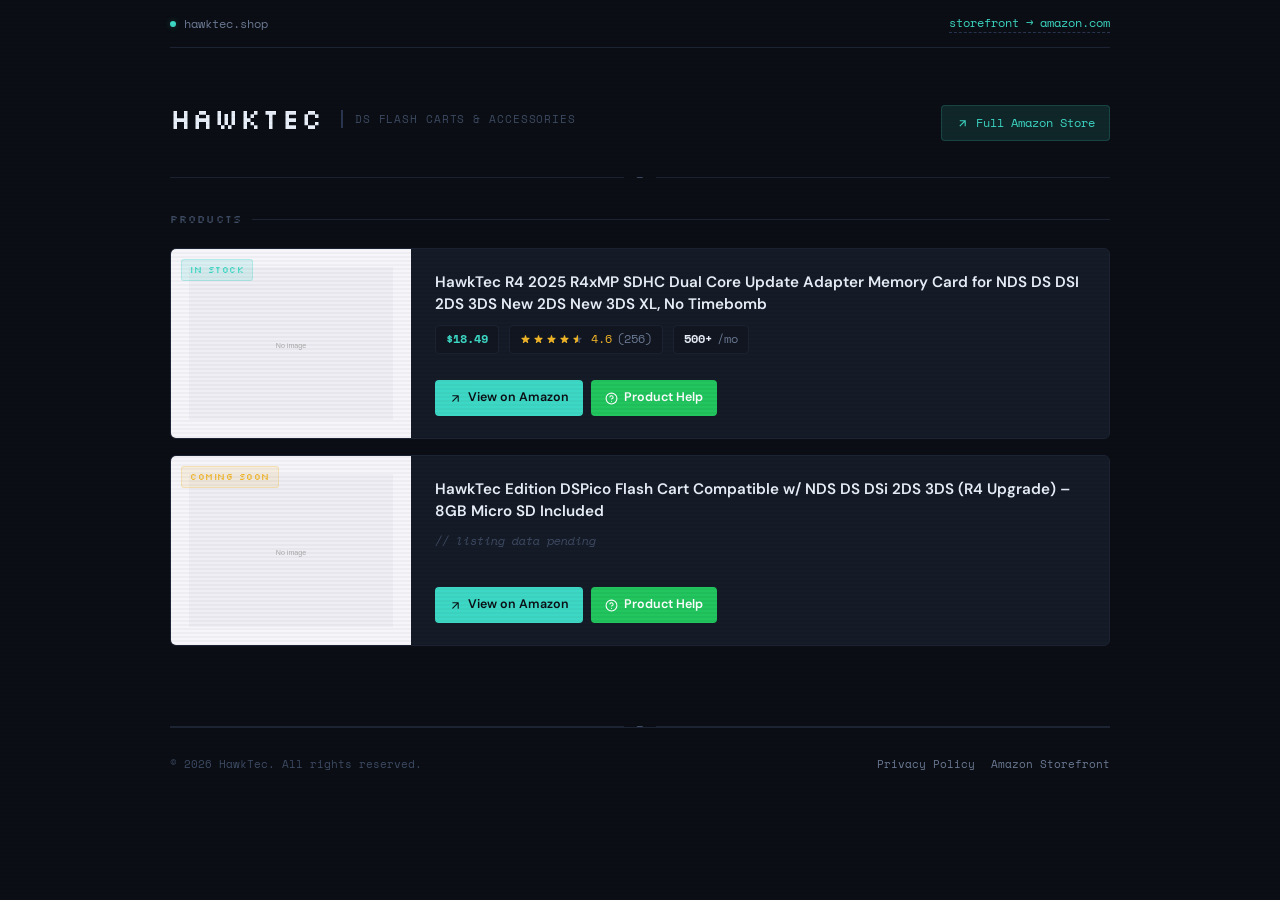
==== index.html @ 2e2f84af "chore: rev 2" ====
<!DOCTYPE html>
<html lang="en">
<head>
  <meta charset="UTF-8">
  <meta name="viewport" content="width=device-width, initial-scale=1.0">
  <title>HawkTec – Flash Carts & DS Accessories</title>
  <meta name="description" content="HawkTec – Quality flash carts and accessories for Nintendo DS, DSi, 2DS, and 3DS.">
  <link rel="preconnect" href="https://fonts.googleapis.com">
  <link rel="preconnect" href="https://fonts.gstatic.com" crossorigin>
  <link href="https://fonts.googleapis.com/css2?family=Silkscreen:wght@400;700&family=Space+Mono:wght@400;700&family=DM+Sans:wght@400;500;600;700&display=swap" rel="stylesheet">
  <style>
    *, *::before, *::after { margin: 0; padding: 0; box-sizing: border-box; }

    :root {
      --bg: #0b0e14;
      --bg-elevated: #111620;
      --bg-card: #151b27;
      --border: #1c2333;
      --border-lit: #2a3550;
      --teal: #3dd8c5;
      --teal-dim: rgba(61, 216, 197, 0.12);
      --teal-glow: rgba(61, 216, 197, 0.25);
      --amber: #f0b429;
      --amber-dim: rgba(240, 180, 41, 0.12);
      --text: #c9d1de;
      --text-bright: #eaf0f9;
      --text-muted: #6b7a94;
      --text-faint: #3d4b63;
      --pixel: 'Silkscreen', monospace;
      --mono: 'Space Mono', monospace;
      --sans: 'DM Sans', sans-serif;
    }

    html { scroll-behavior: smooth; }

    body {
      font-family: var(--sans);
      background: var(--bg);
      color: var(--text);
      line-height: 1.6;
      min-height: 100vh;
      -webkit-font-smoothing: antialiased;
      overflow-x: hidden;
    }

    /* Scanline overlay */
    body::after {
      content: '';
      position: fixed;
      inset: 0;
      background: repeating-linear-gradient(
        0deg, transparent, transparent 2px,
        rgba(0,0,0,0.03) 2px, rgba(0,0,0,0.03) 4px
      );
      pointer-events: none;
      z-index: 9999;
    }

    .wrap { max-width: 980px; margin: 0 auto; padding: 0 20px; }

    /* ── Top bar ── */
    .topbar {
      border-bottom: 1px solid var(--border);
      padding: 14px 0;
      font-family: var(--mono);
      font-size: 0.72rem;
      color: var(--text-muted);
      display: flex;
      justify-content: space-between;
      align-items: center;
      flex-wrap: wrap;
      gap: 10px;
    }

    .topbar .left { display: flex; align-items: center; gap: 8px; }

    .topbar .dot {
      width: 6px; height: 6px; border-radius: 50%;
      background: var(--teal);
      box-shadow: 0 0 6px var(--teal-glow);
      animation: pulse 2.5s ease-in-out infinite;
    }

    @keyframes pulse { 0%,100%{opacity:1} 50%{opacity:.4} }

    .topbar a {
      color: var(--teal);
      text-decoration: none;
      border-bottom: 1px dashed var(--border-lit);
      transition: border-color 0.2s;
    }
    .topbar a:hover { border-color: var(--teal); }

    /* ── Header ── */
    header {
      padding: 48px 0 36px;
      display: flex;
      align-items: flex-end;
      justify-content: space-between;
      gap: 20px;
      flex-wrap: wrap;
    }

    .brand { display: flex; align-items: center; gap: 14px; }

    .brand img { height: 42px; width: auto; filter: brightness(1.1); }

    .brand-fallback {
      font-family: var(--pixel);
      font-size: 1.75rem;
      color: var(--text-bright);
      letter-spacing: 0.04em;
      display: none;
    }

    .tagline {
      font-family: var(--mono);
      font-size: 0.7rem;
      color: var(--text-faint);
      letter-spacing: 0.08em;
      text-transform: uppercase;
      border-left: 2px solid var(--border-lit);
      padding-left: 12px;
    }

    .store-btn {
      display: inline-flex;
      align-items: center;
      gap: 7px;
      padding: 8px 14px;
      background: var(--teal-dim);
      border: 1px solid rgba(61,216,197,0.18);
      border-radius: 4px;
      color: var(--teal);
      text-decoration: none;
      font-family: var(--mono);
      font-size: 0.72rem;
      transition: all 0.15s ease;
    }

    .store-btn:hover {
      background: rgba(61,216,197,0.18);
      border-color: var(--teal);
      box-shadow: 0 0 12px var(--teal-dim);
    }

    .store-btn svg { width: 13px; height: 13px; }

    /* ── Divider ── */
    .hr {
      border: none; height: 1px; background: var(--border); position: relative;
    }
    .hr::after {
      content: '◆'; position: absolute; left: 50%; top: 50%;
      transform: translate(-50%,-50%);
      background: var(--bg); padding: 0 12px;
      color: var(--text-faint); font-size: 0.6rem;
    }

    /* ── Section tag ── */
    .section-tag {
      display: flex; align-items: center; gap: 10px; padding: 32px 0 20px;
    }
    .section-tag span {
      font-family: var(--pixel); font-size: 0.7rem;
      color: var(--text-faint); letter-spacing: 0.1em; text-transform: uppercase;
    }
    .section-tag::after {
      content: ''; flex: 1; height: 1px; background: var(--border);
    }

    /* ── Product cards ── */
    #products-grid { display: flex; flex-direction: column; gap: 16px; padding-bottom: 60px; }

    .product-card {
      background: var(--bg-card);
      border: 1px solid var(--border);
      border-radius: 6px;
      display: grid;
      grid-template-columns: 240px 1fr;
      overflow: hidden;
      transition: border-color 0.2s, box-shadow 0.2s;
      position: relative;
    }

    .product-card::before {
      content: ''; position: absolute; top: 0; left: 0;
      width: 3px; height: 100%;
      background: var(--teal); opacity: 0; transition: opacity 0.2s;
    }

    .product-card:hover {
      border-color: var(--border-lit);
      box-shadow: 0 4px 24px rgba(0,0,0,0.25);
    }

    .product-card:hover::before { opacity: 1; }

    .product-thumb {
      background: #f5f5fa;
      display: flex; align-items: center; justify-content: center;
      position: relative; overflow: hidden;
    }

    .product-thumb img {
      width: 100%; height: 100%;
      object-fit: contain; padding: 18px;
      transition: transform 0.35s ease;
    }

    .product-card:hover .product-thumb img { transform: scale(1.06); }

    .status-tag {
      position: absolute; top: 10px; left: 10px;
      padding: 3px 8px; border-radius: 3px;
      font-family: var(--pixel); font-size: 0.55rem;
      letter-spacing: 0.06em; text-transform: uppercase;
    }

    .status-tag.live {
      background: rgba(61,216,197,0.15);
      color: var(--teal); border: 1px solid rgba(61,216,197,0.25);
    }

    .status-tag.pending {
      background: var(--amber-dim);
      color: var(--amber); border: 1px solid rgba(240,180,41,0.25);
    }

    .product-info {
      padding: 22px 24px;
      display: flex; flex-direction: column;
    }

    .product-title {
      font-size: 0.95rem; font-weight: 600;
      color: var(--text-bright); line-height: 1.45;
      margin-bottom: 10px;
      display: -webkit-box; -webkit-line-clamp: 2;
      -webkit-box-orient: vertical; overflow: hidden;
    }

    .stats-row {
      display: flex; align-items: center;
      gap: 10px; flex-wrap: wrap; margin-bottom: 14px;
    }

    .stat-chip {
      display: inline-flex; align-items: center; gap: 5px;
      padding: 4px 10px; background: var(--bg-elevated);
      border: 1px solid var(--border); border-radius: 4px;
      font-family: var(--mono); font-size: 0.72rem; color: var(--text-muted);
    }

    .stat-chip .val { color: var(--text-bright); font-weight: 700; }
    .stat-chip.price .val { color: var(--teal); }

    .stars-inline { display: flex; align-items: center; gap: 2px; }
    .stars-inline svg { width: 11px; height: 11px; color: var(--amber); }
    .stars-inline svg.off { color: var(--text-faint); }
    .star-num { font-family: var(--mono); font-size: 0.72rem; color: var(--amber); margin-left: 3px; }

    .no-data-msg {
      font-family: var(--mono); font-size: 0.72rem;
      color: var(--text-faint); font-style: italic; margin-bottom: 14px;
    }

    .product-actions { display: flex; gap: 8px; margin-top: auto; }

    .act-btn {
      display: inline-flex; align-items: center; gap: 6px;
      padding: 8px 14px; border-radius: 4px;
      font-size: 0.78rem; font-weight: 600;
      text-decoration: none; transition: all 0.15s ease;
      font-family: var(--sans);
    }

    .act-btn svg { width: 13px; height: 13px; flex-shrink: 0; }

    .act-btn.primary { background: var(--teal); color: var(--bg); }
    .act-btn.primary:hover {
      background: #50e6d3;
      box-shadow: 0 2px 12px var(--teal-glow);
    }

    .act-btn.help {
      background: #22c55e; color: #fff;
    }
    .act-btn.help:hover {
      background: #16a34a;
      box-shadow: 0 2px 12px rgba(34, 197, 94, 0.3);
    }

    /* ── Skeleton ── */
    #loading { display: flex; flex-direction: column; gap: 16px; }
    .skel-card {
      background: var(--bg-card); border: 1px solid var(--border);
      border-radius: 6px; display: grid;
      grid-template-columns: 240px 1fr; overflow: hidden;
    }
    .skel-thumb {
      background: linear-gradient(110deg,#1a2030 8%,#222d3f 18%,#1a2030 33%);
      background-size: 200% 100%; animation: shimmer 1.5s linear infinite;
      min-height: 200px;
    }
    .skel-body { padding: 22px 24px; }
    .skel-line {
      height: 12px;
      background: linear-gradient(110deg,#1a2030 8%,#222d3f 18%,#1a2030 33%);
      background-size: 200% 100%; animation: shimmer 1.5s linear infinite;
      border-radius: 4px; margin-bottom: 10px;
    }
    .skel-line:nth-child(2){width:70%} .skel-line:nth-child(3){width:45%;margin-top:20px}

    @keyframes shimmer { 0%{background-position:200% 0} 100%{background-position:-200% 0} }

    /* ── Footer ── */
    footer {
      border-top: 1px solid var(--border); padding: 28px 0;
      display: flex; justify-content: space-between;
      align-items: center; flex-wrap: wrap; gap: 12px;
    }
    footer .copy { font-family: var(--mono); font-size: 0.68rem; color: var(--text-faint); }
    footer .links { display: flex; gap: 16px; }
    footer .links a {
      font-family: var(--mono); font-size: 0.68rem;
      color: var(--text-muted); text-decoration: none; transition: color 0.15s;
    }
    footer .links a:hover { color: var(--teal); }

    /* ── Responsive ── */
    @media (max-width: 640px) {
      .product-card, .skel-card { grid-template-columns: 1fr; }
      .product-thumb, .skel-thumb { aspect-ratio: 4/3; min-height: unset; }
      header { padding: 32px 0 24px; }
      .tagline { display: none; }
      .product-actions { flex-direction: column; }
    }
  </style>
</head>
<body>
  <div class="wrap">

    <div class="topbar">
      <div class="left"><div class="dot"></div><span>hawktec.shop</span></div>
      <a href="https://www.amazon.com/s?me=A1SBDFOWM213N&marketplaceID=ATVPDKIKX0DER" target="_blank" rel="noopener">storefront → amazon.com</a>
    </div>

    <header>
      <div style="display:flex;align-items:center;gap:18px;flex-wrap:wrap;">
        <div class="brand">
          <img src="logo.png" alt="HawkTec" onerror="this.style.display='none';document.querySelector('.brand-fallback').style.display='block';">
          <span class="brand-fallback">HAWKTEC</span>
        </div>
        <div class="tagline">DS Flash Carts &amp; Accessories</div>
      </div>
      <a href="https://www.amazon.com/s?me=A1SBDFOWM213N&marketplaceID=ATVPDKIKX0DER" target="_blank" rel="noopener" class="store-btn">
        <svg viewBox="0 0 24 24" fill="none" stroke="currentColor" stroke-width="2"><path d="M7 17l9.2-9.2M17 17V7H7"/></svg>
        Full Amazon Store
      </a>
    </header>

    <hr class="hr">
    <div class="section-tag"><span>Products</span></div>

    <div id="loading">
      <div class="skel-card"><div class="skel-thumb"></div><div class="skel-body"><div class="skel-line"></div><div class="skel-line"></div><div class="skel-line"></div></div></div>
      <div class="skel-card"><div class="skel-thumb"></div><div class="skel-body"><div class="skel-line"></div><div class="skel-line"></div><div class="skel-line"></div></div></div>
    </div>

    <div id="products-grid"></div>
    <hr class="hr" style="margin-top:20px;">

    <footer>
      <span class="copy">&copy; <span id="yr"></span> HawkTec. All rights reserved.</span>
      <div class="links">
        <a href="/privacy">Privacy Policy</a>
        <a href="https://www.amazon.com/s?me=A1SBDFOWM213N&marketplaceID=ATVPDKIKX0DER" target="_blank" rel="noopener">Amazon Storefront</a>
      </div>
    </footer>
  </div>

  <!-- Product data loaded as a script so it works locally (file://) and on GitHub Pages -->
  <script src="products.js"></script>

  <script>
    document.getElementById('yr').textContent = new Date().getFullYear();

    function mkStars(rating) {
      const full = Math.floor(rating), half = (rating - full) >= 0.25, empty = 5 - full - (half ? 1 : 0);
      const f = '<svg viewBox="0 0 20 20" fill="currentColor"><path d="M9.049 2.927c.3-.921 1.603-.921 1.902 0l1.07 3.292a1 1 0 00.95.69h3.462c.969 0 1.371 1.24.588 1.81l-2.8 2.034a1 1 0 00-.364 1.118l1.07 3.292c.3.921-.755 1.688-1.54 1.118l-2.8-2.034a1 1 0 00-1.175 0l-2.8 2.034c-.784.57-1.838-.197-1.539-1.118l1.07-3.292a1 1 0 00-.364-1.118L2.98 8.72c-.783-.57-.38-1.81.588-1.81h3.461a1 1 0 00.951-.69l1.07-3.292z"/></svg>';
      const h2 = '<svg viewBox="0 0 20 20"><defs><linearGradient id="hg"><stop offset="50%" stop-color="currentColor"/><stop offset="50%" stop-color="#3d4b63"/></linearGradient></defs><path fill="url(#hg)" d="M9.049 2.927c.3-.921 1.603-.921 1.902 0l1.07 3.292a1 1 0 00.95.69h3.462c.969 0 1.371 1.24.588 1.81l-2.8 2.034a1 1 0 00-.364 1.118l1.07 3.292c.3.921-.755 1.688-1.54 1.118l-2.8-2.034a1 1 0 00-1.175 0l-2.8 2.034c-.784.57-1.838-.197-1.539-1.118l1.07-3.292a1 1 0 00-.364-1.118L2.98 8.72c-.783-.57-.38-1.81.588-1.81h3.461a1 1 0 00.951-.69l1.07-3.292z"/></svg>';
      const e = '<svg class="off" viewBox="0 0 20 20" fill="currentColor"><path d="M9.049 2.927c.3-.921 1.603-.921 1.902 0l1.07 3.292a1 1 0 00.95.69h3.462c.969 0 1.371 1.24.588 1.81l-2.8 2.034a1 1 0 00-.364 1.118l1.07 3.292c.3.921-.755 1.688-1.54 1.118l-2.8-2.034a1 1 0 00-1.175 0l-2.8 2.034c-.784.57-1.838-.197-1.539-1.118l1.07-3.292a1 1 0 00-.364-1.118L2.98 8.72c-.783-.57-.38-1.81.588-1.81h3.461a1 1 0 00.951-.69l1.07-3.292z"/></svg>';
      let s = '';
      for (let i = 0; i < full; i++) s += f;
      if (half) s += h2;
      for (let i = 0; i < empty; i++) s += e;
      return s;
    }

    function renderCard(p) {
      const hasPrice = p.price && p.price.trim();
      const hasStars = p.stars && p.stars.trim() && p.review_count && p.review_count.trim();
      const hasSales = p.sales_per_month && p.sales_per_month.trim();

      let stats = '';
      if (hasPrice) stats += `<div class="stat-chip price"><span class="val">$${p.price}</span></div>`;
      if (hasStars) {
        const r = parseFloat(p.stars);
        stats += `<div class="stat-chip"><div class="stars-inline">${mkStars(r)}</div><span class="star-num">${r}</span><span>(${p.review_count})</span></div>`;
      }
      if (hasSales) stats += `<div class="stat-chip"><span class="val">${p.sales_per_month}</span>/mo</div>`;

      const statusTag = hasPrice
        ? '<span class="status-tag live">In Stock</span>'
        : '<span class="status-tag pending">Coming Soon</span>';

      const noData = (!hasPrice && !hasStars && !hasSales)
        ? '<div class="no-data-msg">// listing data pending</div>' : '';

      const helpBtn = p.help_path
        ? `<a href="${p.help_path}" class="act-btn help"><svg viewBox="0 0 24 24" fill="none" stroke="currentColor" stroke-width="2" stroke-linecap="round" stroke-linejoin="round"><circle cx="12" cy="12" r="10"/><path d="M9.09 9a3 3 0 015.83 1c0 2-3 3-3 3"/><line x1="12" y1="17" x2="12.01" y2="17"/></svg>Product Help</a>`
        : '';

      const ph = `data:image/svg+xml,${encodeURIComponent('<svg xmlns="http://www.w3.org/2000/svg" viewBox="0 0 400 300"><rect fill="#eeeef4" width="400" height="300"/><text x="200" y="158" text-anchor="middle" fill="#aaa" font-family="sans-serif" font-size="14">No image</text></svg>')}`;

      return `
        <div class="product-card">
          <div class="product-thumb">
            ${statusTag}
            <img src="${p.image_url}" alt="${p.title}" loading="lazy" onerror="this.src='${ph}'">
          </div>
          <div class="product-info">
            <h3 class="product-title">${p.title}</h3>
            ${stats ? `<div class="stats-row">${stats}</div>` : ''}
            ${noData}
            <div class="product-actions">
              <a href="${p.url}" target="_blank" rel="noopener" class="act-btn primary">
                <svg viewBox="0 0 24 24" fill="none" stroke="currentColor" stroke-width="2" stroke-linecap="round" stroke-linejoin="round"><path d="M7 17l9.2-9.2M17 17V7H7"/></svg>
                View on Amazon
              </a>
              ${helpBtn}
            </div>
          </div>
        </div>`;
    }

    // Render products from the PRODUCTS array defined in products.js
    try {
      if (typeof PRODUCTS !== 'undefined' && PRODUCTS.length) {
        document.getElementById('products-grid').innerHTML = PRODUCTS.map(renderCard).join('');
        document.getElementById('loading').style.display = 'none';
      } else {
        document.getElementById('loading').innerHTML = '<div class="no-data-msg">// no products found</div>';
      }
    } catch (e) {
      console.error(e);
      document.getElementById('loading').innerHTML = '<div class="no-data-msg">// failed to load product data</div>';
    }
  </script>
</body>
</html>
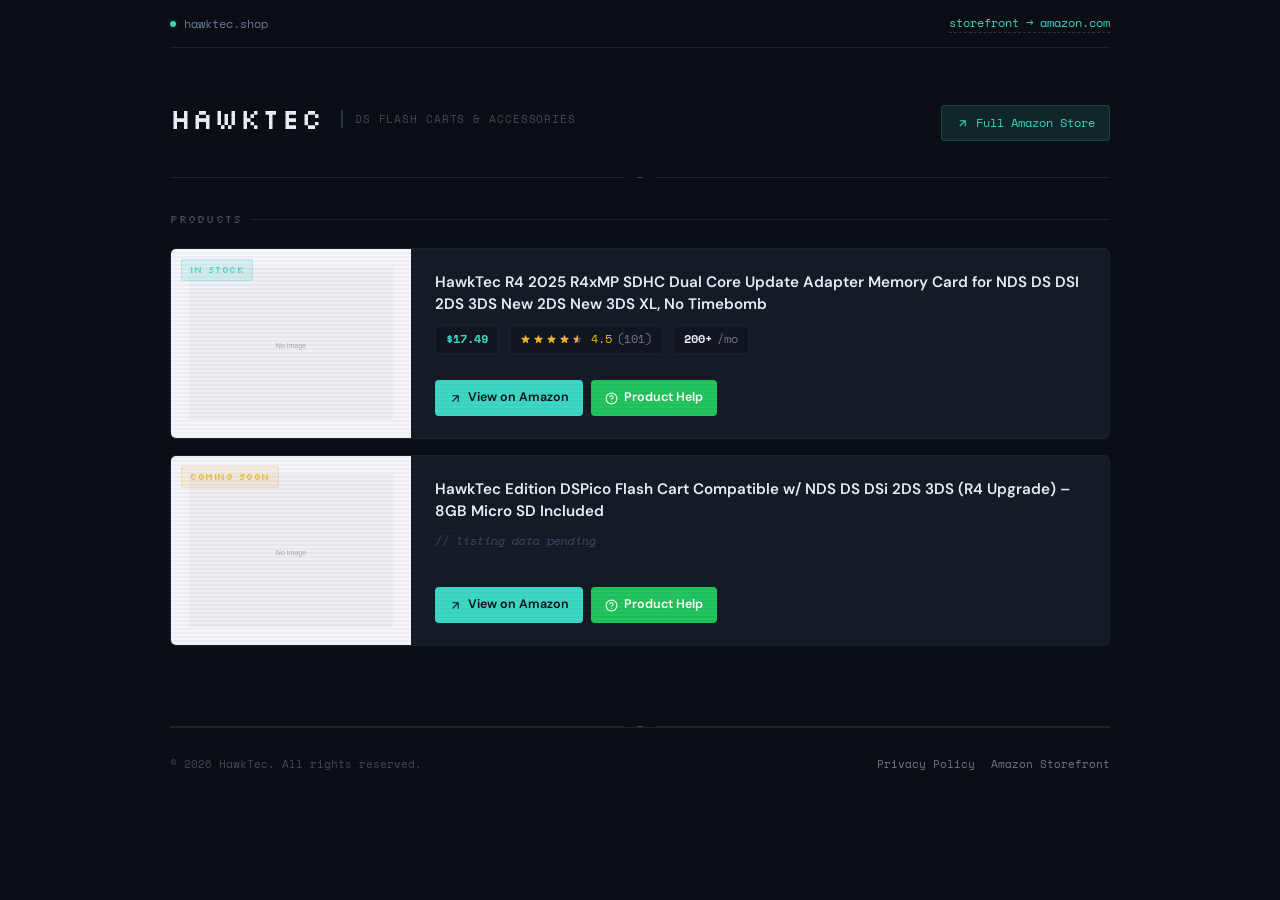
==== commit 8b47a617: "chore: add trailing slash to fix broken links" ====
--- a/index.html
+++ b/index.html
@@ -374,7 +374,7 @@
     <footer>
       <span class="copy">&copy; <span id="yr"></span> HawkTec. All rights reserved.</span>
       <div class="links">
-        <a href="/privacy">Privacy Policy</a>
+        <a href="/privacy/">Privacy Policy</a>
         <a href="https://www.amazon.com/s?me=A1SBDFOWM213N&marketplaceID=ATVPDKIKX0DER" target="_blank" rel="noopener">Amazon Storefront</a>
       </div>
     </footer>
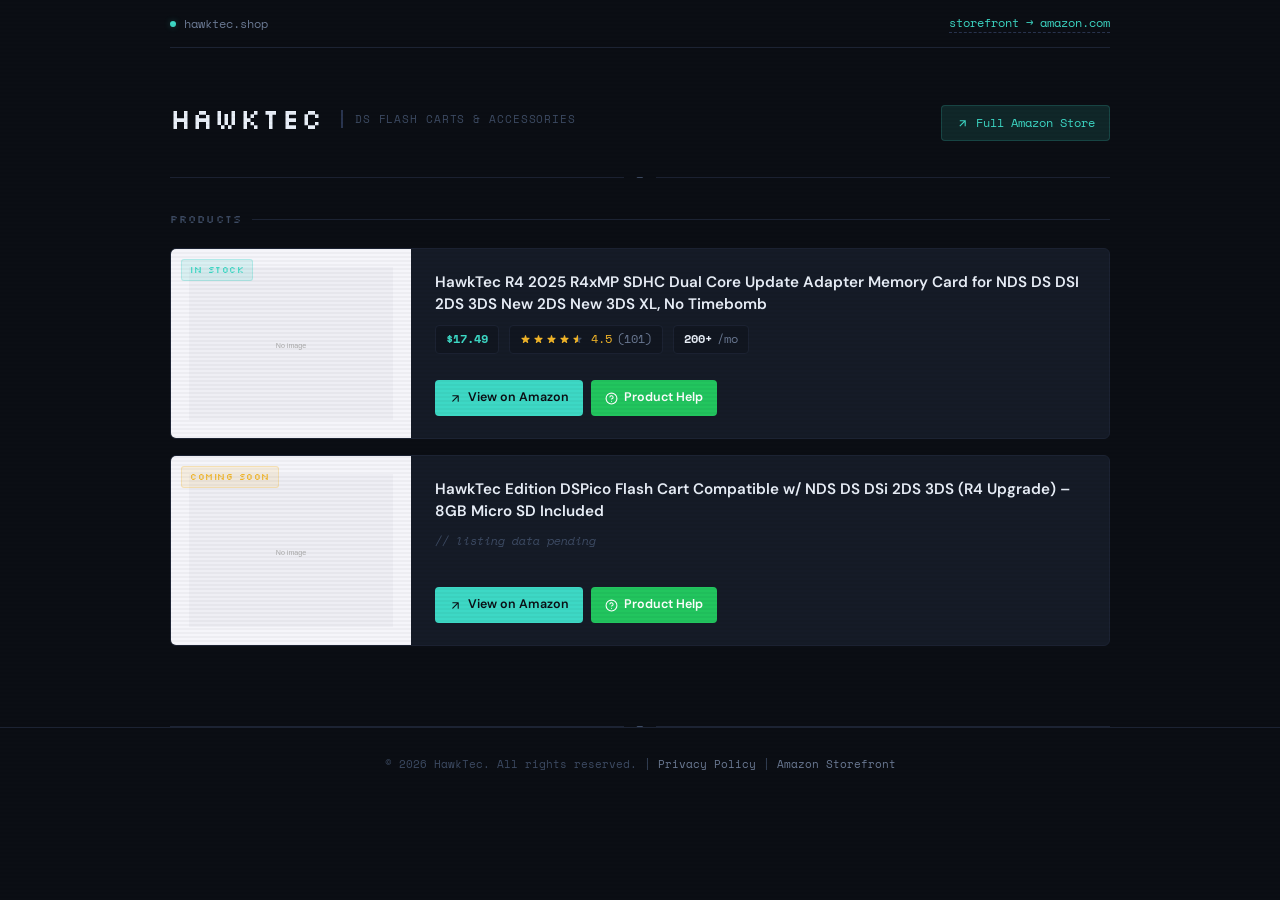
==== commit 76e1e64f: "fix: correct directory structure" ====
--- a/index.html
+++ b/index.html
@@ -10,343 +10,108 @@
   <link href="https://fonts.googleapis.com/css2?family=Silkscreen:wght@400;700&family=Space+Mono:wght@400;700&family=DM+Sans:wght@400;500;600;700&display=swap" rel="stylesheet">
   <style>
     *, *::before, *::after { margin: 0; padding: 0; box-sizing: border-box; }
+    :root {
+      --bg:#0b0e14; --bg-elevated:#111620; --bg-card:#151b27;
+      --border:#1c2333; --border-lit:#2a3550;
+      --teal:#3dd8c5; --teal-dim:rgba(61,216,197,0.12); --teal-glow:rgba(61,216,197,0.25);
+      --amber:#f0b429; --amber-dim:rgba(240,180,41,0.12);
+      --green:#22c55e; --green-glow:rgba(34,197,94,0.3);
+      --text:#c9d1de; --text-bright:#eaf0f9; --text-muted:#6b7a94; --text-faint:#3d4b63;
+      --pixel:'Silkscreen',monospace; --mono:'Space Mono',monospace; --sans:'DM Sans',sans-serif;
+    }
+    html { scroll-behavior:smooth; }
+    body { font-family:var(--sans); background:var(--bg); color:var(--text); line-height:1.6; min-height:100vh; -webkit-font-smoothing:antialiased; overflow-x:hidden; }
+    body::after { content:''; position:fixed; inset:0; background:repeating-linear-gradient(0deg,transparent,transparent 2px,rgba(0,0,0,0.03) 2px,rgba(0,0,0,0.03) 4px); pointer-events:none; z-index:9999; }
+    .wrap { max-width:980px; margin:0 auto; padding:0 20px; }
 
-    :root {
-      --bg: #0b0e14;
-      --bg-elevated: #111620;
-      --bg-card: #151b27;
-      --border: #1c2333;
-      --border-lit: #2a3550;
-      --teal: #3dd8c5;
-      --teal-dim: rgba(61, 216, 197, 0.12);
-      --teal-glow: rgba(61, 216, 197, 0.25);
-      --amber: #f0b429;
-      --amber-dim: rgba(240, 180, 41, 0.12);
-      --text: #c9d1de;
-      --text-bright: #eaf0f9;
-      --text-muted: #6b7a94;
-      --text-faint: #3d4b63;
-      --pixel: 'Silkscreen', monospace;
-      --mono: 'Space Mono', monospace;
-      --sans: 'DM Sans', sans-serif;
-    }
+    /* Top bar */
+    .topbar { border-bottom:1px solid var(--border); padding:14px 0; font-family:var(--mono); font-size:0.72rem; color:var(--text-muted); display:flex; justify-content:space-between; align-items:center; flex-wrap:wrap; gap:10px; }
+    .topbar .left { display:flex; align-items:center; gap:8px; }
+    .topbar .dot { width:6px; height:6px; border-radius:50%; background:var(--teal); box-shadow:0 0 6px var(--teal-glow); animation:pulse 2.5s ease-in-out infinite; }
+    @keyframes pulse { 0%,100%{opacity:1} 50%{opacity:.4} }
+    .topbar a { color:var(--teal); text-decoration:none; border-bottom:1px dashed var(--border-lit); transition:border-color 0.2s; }
+    .topbar a:hover { border-color:var(--teal); }
 
-    html { scroll-behavior: smooth; }
+    /* Header */
+    .home-header { padding:48px 0 36px; display:flex; align-items:flex-end; justify-content:space-between; gap:20px; flex-wrap:wrap; }
+    .brand { display:flex; align-items:center; gap:14px; }
+    .brand img { height:42px; width:auto; filter:brightness(1.1); }
+    .brand-fallback { font-family:var(--pixel); font-size:1.75rem; color:var(--text-bright); letter-spacing:0.04em; display:none; }
+    .tagline { font-family:var(--mono); font-size:0.7rem; color:var(--text-faint); letter-spacing:0.08em; text-transform:uppercase; border-left:2px solid var(--border-lit); padding-left:12px; }
+    .store-btn { display:inline-flex; align-items:center; gap:7px; padding:8px 14px; background:var(--teal-dim); border:1px solid rgba(61,216,197,0.18); border-radius:4px; color:var(--teal); text-decoration:none; font-family:var(--mono); font-size:0.72rem; transition:all 0.15s ease; }
+    .store-btn:hover { background:rgba(61,216,197,0.18); border-color:var(--teal); box-shadow:0 0 12px var(--teal-dim); }
+    .store-btn svg { width:13px; height:13px; }
 
-    body {
-      font-family: var(--sans);
-      background: var(--bg);
-      color: var(--text);
-      line-height: 1.6;
-      min-height: 100vh;
-      -webkit-font-smoothing: antialiased;
-      overflow-x: hidden;
-    }
+    /* Divider */
+    .hr { border:none; height:1px; background:var(--border); position:relative; }
+    .hr::after { content:'◆'; position:absolute; left:50%; top:50%; transform:translate(-50%,-50%); background:var(--bg); padding:0 12px; color:var(--text-faint); font-size:0.6rem; }
 
-    /* Scanline overlay */
-    body::after {
-      content: '';
-      position: fixed;
-      inset: 0;
-      background: repeating-linear-gradient(
-        0deg, transparent, transparent 2px,
-        rgba(0,0,0,0.03) 2px, rgba(0,0,0,0.03) 4px
-      );
-      pointer-events: none;
-      z-index: 9999;
-    }
+    /* Section tag */
+    .section-tag { display:flex; align-items:center; gap:10px; padding:32px 0 20px; }
+    .section-tag span { font-family:var(--pixel); font-size:0.7rem; color:var(--text-faint); letter-spacing:0.1em; text-transform:uppercase; }
+    .section-tag::after { content:''; flex:1; height:1px; background:var(--border); }
 
-    .wrap { max-width: 980px; margin: 0 auto; padding: 0 20px; }
+    /* Product cards */
+    #products-grid { display:flex; flex-direction:column; gap:16px; padding-bottom:60px; }
+    .product-card { background:var(--bg-card); border:1px solid var(--border); border-radius:6px; display:grid; grid-template-columns:240px 1fr; overflow:hidden; transition:border-color 0.2s,box-shadow 0.2s; position:relative; }
+    .product-card::before { content:''; position:absolute; top:0; left:0; width:3px; height:100%; background:var(--teal); opacity:0; transition:opacity 0.2s; }
+    .product-card:hover { border-color:var(--border-lit); box-shadow:0 4px 24px rgba(0,0,0,0.25); }
+    .product-card:hover::before { opacity:1; }
+    .product-thumb { background:#f5f5fa; display:flex; align-items:center; justify-content:center; position:relative; overflow:hidden; }
+    .product-thumb img { width:100%; height:100%; object-fit:contain; padding:18px; transition:transform 0.35s ease; }
+    .product-card:hover .product-thumb img { transform:scale(1.06); }
+    .status-tag { position:absolute; top:10px; left:10px; padding:3px 8px; border-radius:3px; font-family:var(--pixel); font-size:0.55rem; letter-spacing:0.06em; text-transform:uppercase; }
+    .status-tag.live { background:rgba(61,216,197,0.15); color:var(--teal); border:1px solid rgba(61,216,197,0.25); }
+    .status-tag.pending { background:var(--amber-dim); color:var(--amber); border:1px solid rgba(240,180,41,0.25); }
+    .product-info { padding:22px 24px; display:flex; flex-direction:column; }
+    .product-title { font-size:0.95rem; font-weight:600; color:var(--text-bright); line-height:1.45; margin-bottom:10px; display:-webkit-box; -webkit-line-clamp:2; -webkit-box-orient:vertical; overflow:hidden; }
+    .stats-row { display:flex; align-items:center; gap:10px; flex-wrap:wrap; margin-bottom:14px; }
+    .stat-chip { display:inline-flex; align-items:center; gap:5px; padding:4px 10px; background:var(--bg-elevated); border:1px solid var(--border); border-radius:4px; font-family:var(--mono); font-size:0.72rem; color:var(--text-muted); }
+    .stat-chip .val { color:var(--text-bright); font-weight:700; }
+    .stat-chip.price .val { color:var(--teal); }
+    .stars-inline { display:flex; align-items:center; gap:2px; }
+    .stars-inline svg { width:11px; height:11px; color:var(--amber); }
+    .stars-inline svg.off { color:var(--text-faint); }
+    .star-num { font-family:var(--mono); font-size:0.72rem; color:var(--amber); margin-left:3px; }
+    .no-data-msg { font-family:var(--mono); font-size:0.72rem; color:var(--text-faint); font-style:italic; margin-bottom:14px; }
+    .product-actions { display:flex; gap:8px; margin-top:auto; }
+    .act-btn { display:inline-flex; align-items:center; gap:6px; padding:8px 14px; border-radius:4px; font-size:0.78rem; font-weight:600; text-decoration:none; transition:all 0.15s ease; font-family:var(--sans); }
+    .act-btn svg { width:13px; height:13px; flex-shrink:0; }
+    .act-btn.primary { background:var(--teal); color:var(--bg); }
+    .act-btn.primary:hover { background:#50e6d3; box-shadow:0 2px 12px var(--teal-glow); }
+    .act-btn.help { background:var(--green); color:#fff; }
+    .act-btn.help:hover { background:#16a34a; box-shadow:0 2px 12px var(--green-glow); }
 
-    /* ── Top bar ── */
-    .topbar {
-      border-bottom: 1px solid var(--border);
-      padding: 14px 0;
-      font-family: var(--mono);
-      font-size: 0.72rem;
-      color: var(--text-muted);
-      display: flex;
-      justify-content: space-between;
-      align-items: center;
-      flex-wrap: wrap;
-      gap: 10px;
-    }
-
-    .topbar .left { display: flex; align-items: center; gap: 8px; }
-
-    .topbar .dot {
-      width: 6px; height: 6px; border-radius: 50%;
-      background: var(--teal);
-      box-shadow: 0 0 6px var(--teal-glow);
-      animation: pulse 2.5s ease-in-out infinite;
-    }
-
-    @keyframes pulse { 0%,100%{opacity:1} 50%{opacity:.4} }
-
-    .topbar a {
-      color: var(--teal);
-      text-decoration: none;
-      border-bottom: 1px dashed var(--border-lit);
-      transition: border-color 0.2s;
-    }
-    .topbar a:hover { border-color: var(--teal); }
-
-    /* ── Header ── */
-    header {
-      padding: 48px 0 36px;
-      display: flex;
-      align-items: flex-end;
-      justify-content: space-between;
-      gap: 20px;
-      flex-wrap: wrap;
-    }
-
-    .brand { display: flex; align-items: center; gap: 14px; }
-
-    .brand img { height: 42px; width: auto; filter: brightness(1.1); }
-
-    .brand-fallback {
-      font-family: var(--pixel);
-      font-size: 1.75rem;
-      color: var(--text-bright);
-      letter-spacing: 0.04em;
-      display: none;
-    }
-
-    .tagline {
-      font-family: var(--mono);
-      font-size: 0.7rem;
-      color: var(--text-faint);
-      letter-spacing: 0.08em;
-      text-transform: uppercase;
-      border-left: 2px solid var(--border-lit);
-      padding-left: 12px;
-    }
-
-    .store-btn {
-      display: inline-flex;
-      align-items: center;
-      gap: 7px;
-      padding: 8px 14px;
-      background: var(--teal-dim);
-      border: 1px solid rgba(61,216,197,0.18);
-      border-radius: 4px;
-      color: var(--teal);
-      text-decoration: none;
-      font-family: var(--mono);
-      font-size: 0.72rem;
-      transition: all 0.15s ease;
-    }
-
-    .store-btn:hover {
-      background: rgba(61,216,197,0.18);
-      border-color: var(--teal);
-      box-shadow: 0 0 12px var(--teal-dim);
-    }
-
-    .store-btn svg { width: 13px; height: 13px; }
-
-    /* ── Divider ── */
-    .hr {
-      border: none; height: 1px; background: var(--border); position: relative;
-    }
-    .hr::after {
-      content: '◆'; position: absolute; left: 50%; top: 50%;
-      transform: translate(-50%,-50%);
-      background: var(--bg); padding: 0 12px;
-      color: var(--text-faint); font-size: 0.6rem;
-    }
-
-    /* ── Section tag ── */
-    .section-tag {
-      display: flex; align-items: center; gap: 10px; padding: 32px 0 20px;
-    }
-    .section-tag span {
-      font-family: var(--pixel); font-size: 0.7rem;
-      color: var(--text-faint); letter-spacing: 0.1em; text-transform: uppercase;
-    }
-    .section-tag::after {
-      content: ''; flex: 1; height: 1px; background: var(--border);
-    }
-
-    /* ── Product cards ── */
-    #products-grid { display: flex; flex-direction: column; gap: 16px; padding-bottom: 60px; }
-
-    .product-card {
-      background: var(--bg-card);
-      border: 1px solid var(--border);
-      border-radius: 6px;
-      display: grid;
-      grid-template-columns: 240px 1fr;
-      overflow: hidden;
-      transition: border-color 0.2s, box-shadow 0.2s;
-      position: relative;
-    }
-
-    .product-card::before {
-      content: ''; position: absolute; top: 0; left: 0;
-      width: 3px; height: 100%;
-      background: var(--teal); opacity: 0; transition: opacity 0.2s;
-    }
-
-    .product-card:hover {
-      border-color: var(--border-lit);
-      box-shadow: 0 4px 24px rgba(0,0,0,0.25);
-    }
-
-    .product-card:hover::before { opacity: 1; }
-
-    .product-thumb {
-      background: #f5f5fa;
-      display: flex; align-items: center; justify-content: center;
-      position: relative; overflow: hidden;
-    }
-
-    .product-thumb img {
-      width: 100%; height: 100%;
-      object-fit: contain; padding: 18px;
-      transition: transform 0.35s ease;
-    }
-
-    .product-card:hover .product-thumb img { transform: scale(1.06); }
-
-    .status-tag {
-      position: absolute; top: 10px; left: 10px;
-      padding: 3px 8px; border-radius: 3px;
-      font-family: var(--pixel); font-size: 0.55rem;
-      letter-spacing: 0.06em; text-transform: uppercase;
-    }
-
-    .status-tag.live {
-      background: rgba(61,216,197,0.15);
-      color: var(--teal); border: 1px solid rgba(61,216,197,0.25);
-    }
-
-    .status-tag.pending {
-      background: var(--amber-dim);
-      color: var(--amber); border: 1px solid rgba(240,180,41,0.25);
-    }
-
-    .product-info {
-      padding: 22px 24px;
-      display: flex; flex-direction: column;
-    }
-
-    .product-title {
-      font-size: 0.95rem; font-weight: 600;
-      color: var(--text-bright); line-height: 1.45;
-      margin-bottom: 10px;
-      display: -webkit-box; -webkit-line-clamp: 2;
-      -webkit-box-orient: vertical; overflow: hidden;
-    }
-
-    .stats-row {
-      display: flex; align-items: center;
-      gap: 10px; flex-wrap: wrap; margin-bottom: 14px;
-    }
-
-    .stat-chip {
-      display: inline-flex; align-items: center; gap: 5px;
-      padding: 4px 10px; background: var(--bg-elevated);
-      border: 1px solid var(--border); border-radius: 4px;
-      font-family: var(--mono); font-size: 0.72rem; color: var(--text-muted);
-    }
-
-    .stat-chip .val { color: var(--text-bright); font-weight: 700; }
-    .stat-chip.price .val { color: var(--teal); }
-
-    .stars-inline { display: flex; align-items: center; gap: 2px; }
-    .stars-inline svg { width: 11px; height: 11px; color: var(--amber); }
-    .stars-inline svg.off { color: var(--text-faint); }
-    .star-num { font-family: var(--mono); font-size: 0.72rem; color: var(--amber); margin-left: 3px; }
-
-    .no-data-msg {
-      font-family: var(--mono); font-size: 0.72rem;
-      color: var(--text-faint); font-style: italic; margin-bottom: 14px;
-    }
-
-    .product-actions { display: flex; gap: 8px; margin-top: auto; }
-
-    .act-btn {
-      display: inline-flex; align-items: center; gap: 6px;
-      padding: 8px 14px; border-radius: 4px;
-      font-size: 0.78rem; font-weight: 600;
-      text-decoration: none; transition: all 0.15s ease;
-      font-family: var(--sans);
-    }
-
-    .act-btn svg { width: 13px; height: 13px; flex-shrink: 0; }
-
-    .act-btn.primary { background: var(--teal); color: var(--bg); }
-    .act-btn.primary:hover {
-      background: #50e6d3;
-      box-shadow: 0 2px 12px var(--teal-glow);
-    }
-
-    .act-btn.help {
-      background: #22c55e; color: #fff;
-    }
-    .act-btn.help:hover {
-      background: #16a34a;
-      box-shadow: 0 2px 12px rgba(34, 197, 94, 0.3);
-    }
-
-    /* ── Skeleton ── */
-    #loading { display: flex; flex-direction: column; gap: 16px; }
-    .skel-card {
-      background: var(--bg-card); border: 1px solid var(--border);
-      border-radius: 6px; display: grid;
-      grid-template-columns: 240px 1fr; overflow: hidden;
-    }
-    .skel-thumb {
-      background: linear-gradient(110deg,#1a2030 8%,#222d3f 18%,#1a2030 33%);
-      background-size: 200% 100%; animation: shimmer 1.5s linear infinite;
-      min-height: 200px;
-    }
-    .skel-body { padding: 22px 24px; }
-    .skel-line {
-      height: 12px;
-      background: linear-gradient(110deg,#1a2030 8%,#222d3f 18%,#1a2030 33%);
-      background-size: 200% 100%; animation: shimmer 1.5s linear infinite;
-      border-radius: 4px; margin-bottom: 10px;
-    }
+    /* Skeleton */
+    #loading { display:flex; flex-direction:column; gap:16px; }
+    .skel-card { background:var(--bg-card); border:1px solid var(--border); border-radius:6px; display:grid; grid-template-columns:240px 1fr; overflow:hidden; }
+    .skel-thumb { background:linear-gradient(110deg,#1a2030 8%,#222d3f 18%,#1a2030 33%); background-size:200% 100%; animation:shimmer 1.5s linear infinite; min-height:200px; }
+    .skel-body { padding:22px 24px; }
+    .skel-line { height:12px; background:linear-gradient(110deg,#1a2030 8%,#222d3f 18%,#1a2030 33%); background-size:200% 100%; animation:shimmer 1.5s linear infinite; border-radius:4px; margin-bottom:10px; }
     .skel-line:nth-child(2){width:70%} .skel-line:nth-child(3){width:45%;margin-top:20px}
-
     @keyframes shimmer { 0%{background-position:200% 0} 100%{background-position:-200% 0} }
 
-    /* ── Footer ── */
-    footer {
-      border-top: 1px solid var(--border); padding: 28px 0;
-      display: flex; justify-content: space-between;
-      align-items: center; flex-wrap: wrap; gap: 12px;
-    }
-    footer .copy { font-family: var(--mono); font-size: 0.68rem; color: var(--text-faint); }
-    footer .links { display: flex; gap: 16px; }
-    footer .links a {
-      font-family: var(--mono); font-size: 0.68rem;
-      color: var(--text-muted); text-decoration: none; transition: color 0.15s;
-    }
-    footer .links a:hover { color: var(--teal); }
+    /* Footer */
+    .site-footer { border-top:1px solid var(--border); padding:28px 20px; text-align:center; font-family:var(--mono); font-size:0.68rem; color:var(--text-faint); }
+    .site-footer a { color:var(--text-muted); text-decoration:none; transition:color 0.15s; }
+    .site-footer a:hover { color:var(--teal); }
 
-    /* ── Responsive ── */
-    @media (max-width: 640px) {
-      .product-card, .skel-card { grid-template-columns: 1fr; }
-      .product-thumb, .skel-thumb { aspect-ratio: 4/3; min-height: unset; }
-      header { padding: 32px 0 24px; }
-      .tagline { display: none; }
-      .product-actions { flex-direction: column; }
+    @media (max-width:640px) {
+      .product-card, .skel-card { grid-template-columns:1fr; }
+      .product-thumb, .skel-thumb { aspect-ratio:4/3; min-height:unset; }
+      .home-header { padding:32px 0 24px; }
+      .tagline { display:none; }
+      .product-actions { flex-direction:column; }
     }
   </style>
 </head>
 <body>
   <div class="wrap">
-
     <div class="topbar">
       <div class="left"><div class="dot"></div><span>hawktec.shop</span></div>
       <a href="https://www.amazon.com/s?me=A1SBDFOWM213N&marketplaceID=ATVPDKIKX0DER" target="_blank" rel="noopener">storefront → amazon.com</a>
     </div>
-
-    <header>
+    <header class="home-header">
       <div style="display:flex;align-items:center;gap:18px;flex-wrap:wrap;">
         <div class="brand">
           <img src="logo.png" alt="HawkTec" onerror="this.style.display='none';document.querySelector('.brand-fallback').style.display='block';">
@@ -359,99 +124,58 @@
         Full Amazon Store
       </a>
     </header>
-
     <hr class="hr">
     <div class="section-tag"><span>Products</span></div>
-
     <div id="loading">
       <div class="skel-card"><div class="skel-thumb"></div><div class="skel-body"><div class="skel-line"></div><div class="skel-line"></div><div class="skel-line"></div></div></div>
       <div class="skel-card"><div class="skel-thumb"></div><div class="skel-body"><div class="skel-line"></div><div class="skel-line"></div><div class="skel-line"></div></div></div>
     </div>
-
     <div id="products-grid"></div>
     <hr class="hr" style="margin-top:20px;">
-
-    <footer>
-      <span class="copy">&copy; <span id="yr"></span> HawkTec. All rights reserved.</span>
-      <div class="links">
-        <a href="/privacy/">Privacy Policy</a>
-        <a href="https://www.amazon.com/s?me=A1SBDFOWM213N&marketplaceID=ATVPDKIKX0DER" target="_blank" rel="noopener">Amazon Storefront</a>
-      </div>
-    </footer>
   </div>
 
-  <!-- Product data loaded as a script so it works locally (file://) and on GitHub Pages -->
+  <footer class="site-footer">
+    &copy; <span id="yr"></span> HawkTec. All rights reserved. | <a href="privacy/">Privacy Policy</a> | <a href="https://www.amazon.com/s?me=A1SBDFOWM213N&marketplaceID=ATVPDKIKX0DER" target="_blank" rel="noopener">Amazon Storefront</a>
+  </footer>
+
   <script src="products.js"></script>
-
   <script>
     document.getElementById('yr').textContent = new Date().getFullYear();
 
     function mkStars(rating) {
-      const full = Math.floor(rating), half = (rating - full) >= 0.25, empty = 5 - full - (half ? 1 : 0);
-      const f = '<svg viewBox="0 0 20 20" fill="currentColor"><path d="M9.049 2.927c.3-.921 1.603-.921 1.902 0l1.07 3.292a1 1 0 00.95.69h3.462c.969 0 1.371 1.24.588 1.81l-2.8 2.034a1 1 0 00-.364 1.118l1.07 3.292c.3.921-.755 1.688-1.54 1.118l-2.8-2.034a1 1 0 00-1.175 0l-2.8 2.034c-.784.57-1.838-.197-1.539-1.118l1.07-3.292a1 1 0 00-.364-1.118L2.98 8.72c-.783-.57-.38-1.81.588-1.81h3.461a1 1 0 00.951-.69l1.07-3.292z"/></svg>';
-      const h2 = '<svg viewBox="0 0 20 20"><defs><linearGradient id="hg"><stop offset="50%" stop-color="currentColor"/><stop offset="50%" stop-color="#3d4b63"/></linearGradient></defs><path fill="url(#hg)" d="M9.049 2.927c.3-.921 1.603-.921 1.902 0l1.07 3.292a1 1 0 00.95.69h3.462c.969 0 1.371 1.24.588 1.81l-2.8 2.034a1 1 0 00-.364 1.118l1.07 3.292c.3.921-.755 1.688-1.54 1.118l-2.8-2.034a1 1 0 00-1.175 0l-2.8 2.034c-.784.57-1.838-.197-1.539-1.118l1.07-3.292a1 1 0 00-.364-1.118L2.98 8.72c-.783-.57-.38-1.81.588-1.81h3.461a1 1 0 00.951-.69l1.07-3.292z"/></svg>';
-      const e = '<svg class="off" viewBox="0 0 20 20" fill="currentColor"><path d="M9.049 2.927c.3-.921 1.603-.921 1.902 0l1.07 3.292a1 1 0 00.95.69h3.462c.969 0 1.371 1.24.588 1.81l-2.8 2.034a1 1 0 00-.364 1.118l1.07 3.292c.3.921-.755 1.688-1.54 1.118l-2.8-2.034a1 1 0 00-1.175 0l-2.8 2.034c-.784.57-1.838-.197-1.539-1.118l1.07-3.292a1 1 0 00-.364-1.118L2.98 8.72c-.783-.57-.38-1.81.588-1.81h3.461a1 1 0 00.951-.69l1.07-3.292z"/></svg>';
-      let s = '';
-      for (let i = 0; i < full; i++) s += f;
+      var full = Math.floor(rating), half = (rating - full) >= 0.25, empty = 5 - full - (half ? 1 : 0);
+      var f = '<svg viewBox="0 0 20 20" fill="currentColor"><path d="M9.049 2.927c.3-.921 1.603-.921 1.902 0l1.07 3.292a1 1 0 00.95.69h3.462c.969 0 1.371 1.24.588 1.81l-2.8 2.034a1 1 0 00-.364 1.118l1.07 3.292c.3.921-.755 1.688-1.54 1.118l-2.8-2.034a1 1 0 00-1.175 0l-2.8 2.034c-.784.57-1.838-.197-1.539-1.118l1.07-3.292a1 1 0 00-.364-1.118L2.98 8.72c-.783-.57-.38-1.81.588-1.81h3.461a1 1 0 00.951-.69l1.07-3.292z"/></svg>';
+      var h2 = '<svg viewBox="0 0 20 20"><defs><linearGradient id="hg"><stop offset="50%" stop-color="currentColor"/><stop offset="50%" stop-color="#3d4b63"/></linearGradient></defs><path fill="url(#hg)" d="M9.049 2.927c.3-.921 1.603-.921 1.902 0l1.07 3.292a1 1 0 00.95.69h3.462c.969 0 1.371 1.24.588 1.81l-2.8 2.034a1 1 0 00-.364 1.118l1.07 3.292c.3.921-.755 1.688-1.54 1.118l-2.8-2.034a1 1 0 00-1.175 0l-2.8 2.034c-.784.57-1.838-.197-1.539-1.118l1.07-3.292a1 1 0 00-.364-1.118L2.98 8.72c-.783-.57-.38-1.81.588-1.81h3.461a1 1 0 00.951-.69l1.07-3.292z"/></svg>';
+      var e = '<svg class="off" viewBox="0 0 20 20" fill="currentColor"><path d="M9.049 2.927c.3-.921 1.603-.921 1.902 0l1.07 3.292a1 1 0 00.95.69h3.462c.969 0 1.371 1.24.588 1.81l-2.8 2.034a1 1 0 00-.364 1.118l1.07 3.292c.3.921-.755 1.688-1.54 1.118l-2.8-2.034a1 1 0 00-1.175 0l-2.8 2.034c-.784.57-1.838-.197-1.539-1.118l1.07-3.292a1 1 0 00-.364-1.118L2.98 8.72c-.783-.57-.38-1.81.588-1.81h3.461a1 1 0 00.951-.69l1.07-3.292z"/></svg>';
+      var s = '';
+      for (var i = 0; i < full; i++) s += f;
       if (half) s += h2;
-      for (let i = 0; i < empty; i++) s += e;
+      for (var i = 0; i < empty; i++) s += e;
       return s;
     }
 
     function renderCard(p) {
-      const hasPrice = p.price && p.price.trim();
-      const hasStars = p.stars && p.stars.trim() && p.review_count && p.review_count.trim();
-      const hasSales = p.sales_per_month && p.sales_per_month.trim();
-
-      let stats = '';
-      if (hasPrice) stats += `<div class="stat-chip price"><span class="val">$${p.price}</span></div>`;
+      var hasPrice = p.price && p.price.trim();
+      var hasStars = p.stars && p.stars.trim() && p.review_count && p.review_count.trim();
+      var hasSales = p.sales_per_month && p.sales_per_month.trim();
+      var stats = '';
+      if (hasPrice) stats += '<div class="stat-chip price"><span class="val">$' + p.price + '</span></div>';
       if (hasStars) {
-        const r = parseFloat(p.stars);
-        stats += `<div class="stat-chip"><div class="stars-inline">${mkStars(r)}</div><span class="star-num">${r}</span><span>(${p.review_count})</span></div>`;
+        var r = parseFloat(p.stars);
+        stats += '<div class="stat-chip"><div class="stars-inline">' + mkStars(r) + '</div><span class="star-num">' + r + '</span><span>(' + p.review_count + ')</span></div>';
       }
-      if (hasSales) stats += `<div class="stat-chip"><span class="val">${p.sales_per_month}</span>/mo</div>`;
-
-      const statusTag = hasPrice
-        ? '<span class="status-tag live">In Stock</span>'
-        : '<span class="status-tag pending">Coming Soon</span>';
-
-      const noData = (!hasPrice && !hasStars && !hasSales)
-        ? '<div class="no-data-msg">// listing data pending</div>' : '';
-
-      const helpBtn = p.help_path
-        ? `<a href="${p.help_path}" class="act-btn help"><svg viewBox="0 0 24 24" fill="none" stroke="currentColor" stroke-width="2" stroke-linecap="round" stroke-linejoin="round"><circle cx="12" cy="12" r="10"/><path d="M9.09 9a3 3 0 015.83 1c0 2-3 3-3 3"/><line x1="12" y1="17" x2="12.01" y2="17"/></svg>Product Help</a>`
-        : '';
-
-      const ph = `data:image/svg+xml,${encodeURIComponent('<svg xmlns="http://www.w3.org/2000/svg" viewBox="0 0 400 300"><rect fill="#eeeef4" width="400" height="300"/><text x="200" y="158" text-anchor="middle" fill="#aaa" font-family="sans-serif" font-size="14">No image</text></svg>')}`;
-
-      return `
-        <div class="product-card">
-          <div class="product-thumb">
-            ${statusTag}
-            <img src="${p.image_url}" alt="${p.title}" loading="lazy" onerror="this.src='${ph}'">
-          </div>
-          <div class="product-info">
-            <h3 class="product-title">${p.title}</h3>
-            ${stats ? `<div class="stats-row">${stats}</div>` : ''}
-            ${noData}
-            <div class="product-actions">
-              <a href="${p.url}" target="_blank" rel="noopener" class="act-btn primary">
-                <svg viewBox="0 0 24 24" fill="none" stroke="currentColor" stroke-width="2" stroke-linecap="round" stroke-linejoin="round"><path d="M7 17l9.2-9.2M17 17V7H7"/></svg>
-                View on Amazon
-              </a>
-              ${helpBtn}
-            </div>
-          </div>
-        </div>`;
+      if (hasSales) stats += '<div class="stat-chip"><span class="val">' + p.sales_per_month + '</span>/mo</div>';
+      var statusTag = hasPrice ? '<span class="status-tag live">In Stock</span>' : '<span class="status-tag pending">Coming Soon</span>';
+      var noData = (!hasPrice && !hasStars && !hasSales) ? '<div class="no-data-msg">// listing data pending</div>' : '';
+      var helpBtn = p.help_path ? '<a href="' + p.help_path + '" class="act-btn help"><svg viewBox="0 0 24 24" fill="none" stroke="currentColor" stroke-width="2" stroke-linecap="round" stroke-linejoin="round"><circle cx="12" cy="12" r="10"/><path d="M9.09 9a3 3 0 015.83 1c0 2-3 3-3 3"/><line x1="12" y1="17" x2="12.01" y2="17"/></svg>Product Help</a>' : '';
+      var ph = 'data:image/svg+xml,' + encodeURIComponent('<svg xmlns="http://www.w3.org/2000/svg" viewBox="0 0 400 300"><rect fill="#eeeef4" width="400" height="300"/><text x="200" y="158" text-anchor="middle" fill="#aaa" font-family="sans-serif" font-size="14">No image</text></svg>');
+      return '<div class="product-card"><div class="product-thumb">' + statusTag + '<img src="' + p.image_url + '" alt="' + p.title + '" loading="lazy" onerror="this.src=\'' + ph + '\'"></div><div class="product-info"><h3 class="product-title">' + p.title + '</h3>' + (stats ? '<div class="stats-row">' + stats + '</div>' : '') + noData + '<div class="product-actions"><a href="' + p.url + '" target="_blank" rel="noopener" class="act-btn primary"><svg viewBox="0 0 24 24" fill="none" stroke="currentColor" stroke-width="2" stroke-linecap="round" stroke-linejoin="round"><path d="M7 17l9.2-9.2M17 17V7H7"/></svg>View on Amazon</a>' + helpBtn + '</div></div></div>';
     }
 
-    // Render products from the PRODUCTS array defined in products.js
     try {
       if (typeof PRODUCTS !== 'undefined' && PRODUCTS.length) {
         document.getElementById('products-grid').innerHTML = PRODUCTS.map(renderCard).join('');
         document.getElementById('loading').style.display = 'none';
-      } else {
-        document.getElementById('loading').innerHTML = '<div class="no-data-msg">// no products found</div>';
       }
     } catch (e) {
       console.error(e);
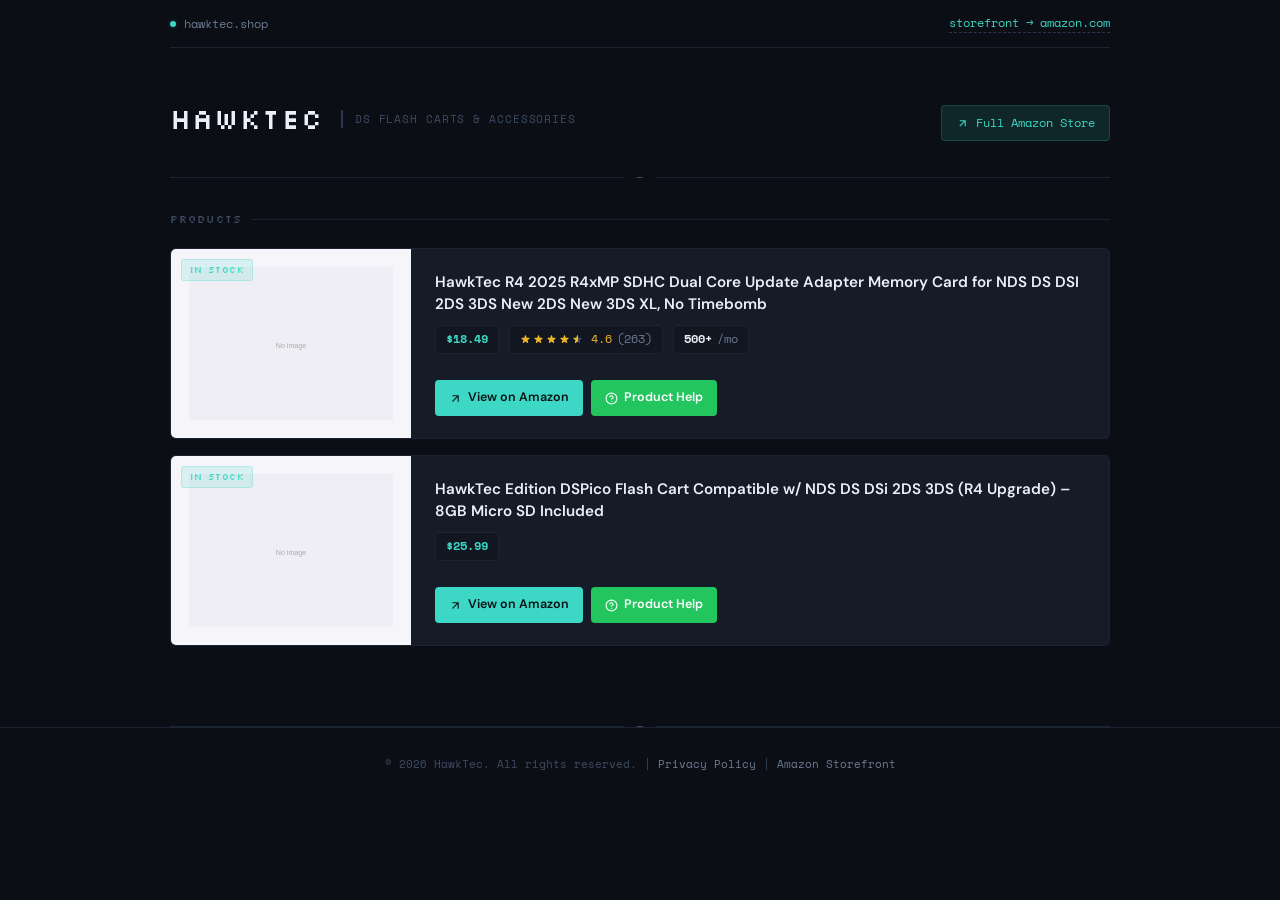
==== commit ad0de162: "chore: remove lines from index and add price to dspico" ====
--- a/index.html
+++ b/index.html
@@ -21,7 +21,7 @@
     }
     html { scroll-behavior:smooth; }
     body { font-family:var(--sans); background:var(--bg); color:var(--text); line-height:1.6; min-height:100vh; -webkit-font-smoothing:antialiased; overflow-x:hidden; }
-    body::after { content:''; position:fixed; inset:0; background:repeating-linear-gradient(0deg,transparent,transparent 2px,rgba(0,0,0,0.03) 2px,rgba(0,0,0,0.03) 4px); pointer-events:none; z-index:9999; }
+
     .wrap { max-width:980px; margin:0 auto; padding:0 20px; }
 
     /* Top bar */
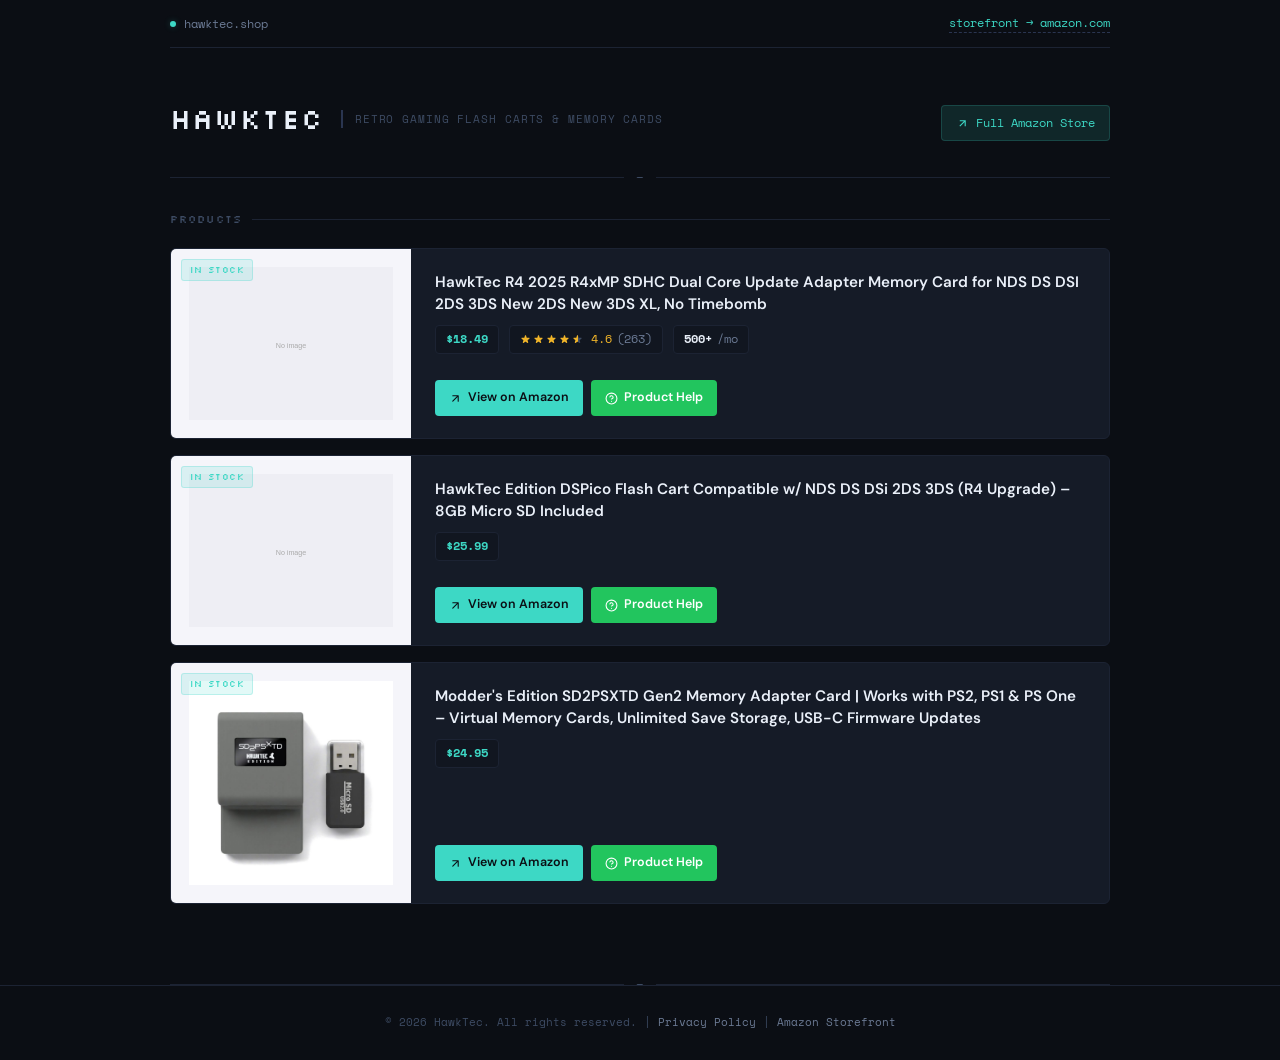
==== commit 075a92b6: "Update homepage tagline to cover DS and PlayStation products Co-Authored-By: Claude Opus 5.5 (1M con" ====
--- a/index.html
+++ b/index.html
@@ -3,8 +3,8 @@
 <head>
   <meta charset="UTF-8">
   <meta name="viewport" content="width=device-width, initial-scale=1.0">
-  <title>HawkTec – Flash Carts & DS Accessories</title>
-  <meta name="description" content="HawkTec – Quality flash carts and accessories for Nintendo DS, DSi, 2DS, and 3DS.">
+  <title>HawkTec – Retro Gaming Flash Carts &amp; Memory Cards</title>
+  <meta name="description" content="HawkTec – Flash carts and memory card emulators for Nintendo DS, DSi, 2DS, 3DS, PlayStation 2, and PlayStation 1.">
   <link rel="preconnect" href="https://fonts.googleapis.com">
   <link rel="preconnect" href="https://fonts.gstatic.com" crossorigin>
   <link href="https://fonts.googleapis.com/css2?family=Silkscreen:wght@400;700&family=Space+Mono:wght@400;700&family=DM+Sans:wght@400;500;600;700&display=swap" rel="stylesheet">
@@ -117,7 +117,7 @@
           <img src="logo.png" alt="HawkTec" onerror="this.style.display='none';document.querySelector('.brand-fallback').style.display='block';">
           <span class="brand-fallback">HAWKTEC</span>
         </div>
-        <div class="tagline">DS Flash Carts &amp; Accessories</div>
+        <div class="tagline">Retro Gaming Flash Carts &amp; Memory Cards</div>
       </div>
       <a href="https://www.amazon.com/s?me=A1SBDFOWM213N&marketplaceID=ATVPDKIKX0DER" target="_blank" rel="noopener" class="store-btn">
         <svg viewBox="0 0 24 24" fill="none" stroke="currentColor" stroke-width="2"><path d="M7 17l9.2-9.2M17 17V7H7"/></svg>
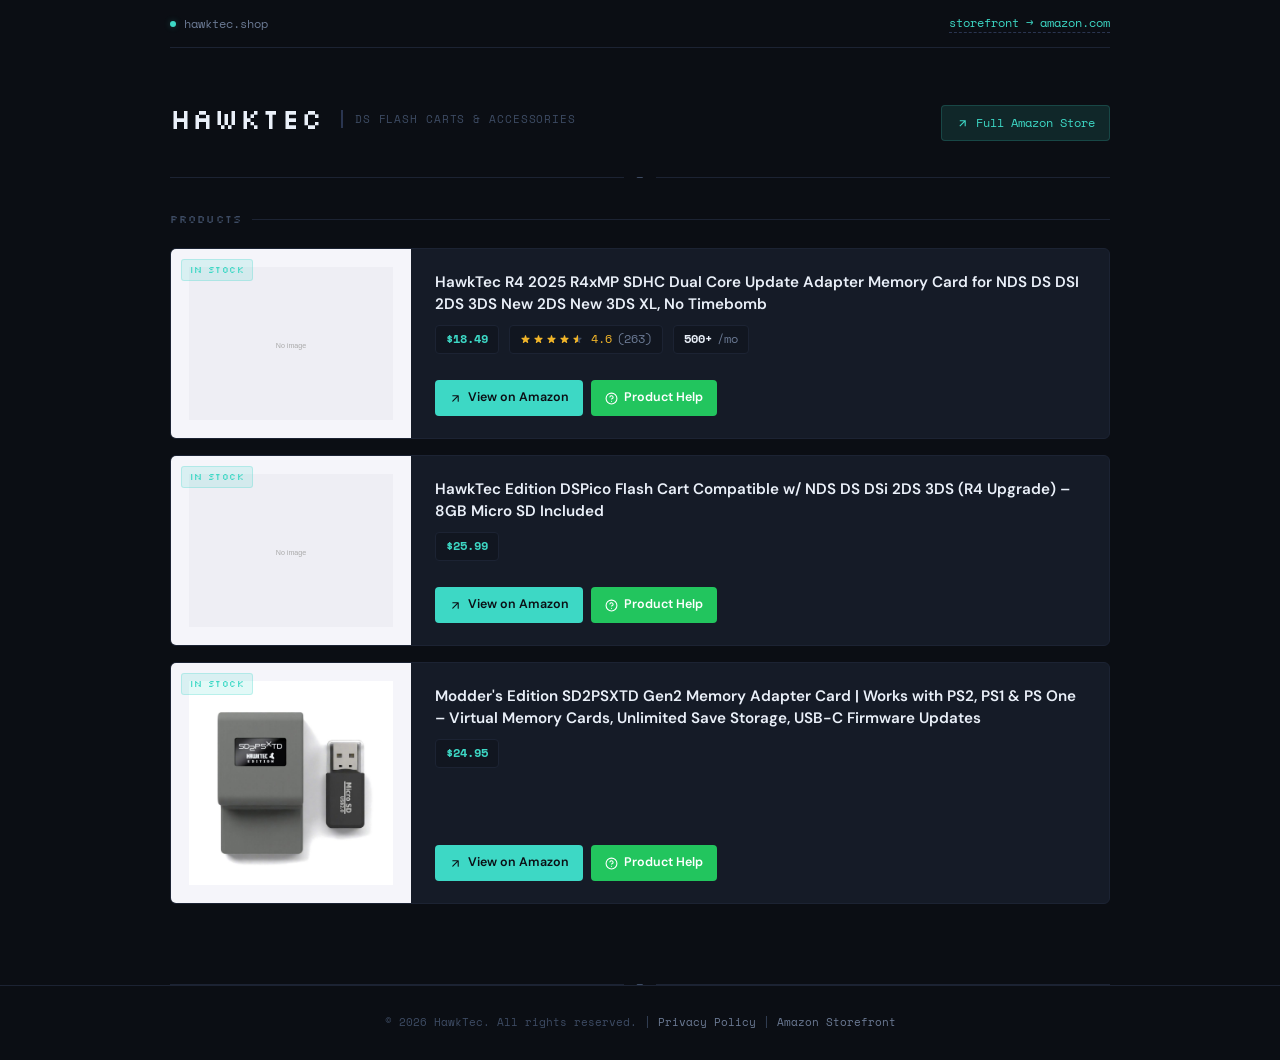
==== commit 83cce5c6: "Add hawk silhouette favicon and site icons Black bird on white backdrop: favicon.ico (16/32/48), PNG" ====
--- a/index.html
+++ b/index.html
@@ -3,8 +3,13 @@
 <head>
   <meta charset="UTF-8">
   <meta name="viewport" content="width=device-width, initial-scale=1.0">
-  <title>HawkTec – Retro Gaming Flash Carts &amp; Memory Cards</title>
-  <meta name="description" content="HawkTec – Flash carts and memory card emulators for Nintendo DS, DSi, 2DS, 3DS, PlayStation 2, and PlayStation 1.">
+  <title>HawkTec – Flash Carts & DS Accessories</title>
+  <link rel="icon" href="/favicon.ico" sizes="48x48">
+  <link rel="icon" type="image/png" sizes="32x32" href="/assets/icons/favicon-32.png">
+  <link rel="icon" type="image/png" sizes="16x16" href="/assets/icons/favicon-16.png">
+  <link rel="apple-touch-icon" href="/assets/icons/apple-touch-icon.png">
+  <link rel="manifest" href="/site.webmanifest">
+  <meta name="description" content="HawkTec – Quality flash carts and accessories for Nintendo DS, DSi, 2DS, and 3DS.">
   <link rel="preconnect" href="https://fonts.googleapis.com">
   <link rel="preconnect" href="https://fonts.gstatic.com" crossorigin>
   <link href="https://fonts.googleapis.com/css2?family=Silkscreen:wght@400;700&family=Space+Mono:wght@400;700&family=DM+Sans:wght@400;500;600;700&display=swap" rel="stylesheet">
@@ -117,7 +122,7 @@
           <img src="logo.png" alt="HawkTec" onerror="this.style.display='none';document.querySelector('.brand-fallback').style.display='block';">
           <span class="brand-fallback">HAWKTEC</span>
         </div>
-        <div class="tagline">Retro Gaming Flash Carts &amp; Memory Cards</div>
+        <div class="tagline">DS Flash Carts &amp; Accessories</div>
       </div>
       <a href="https://www.amazon.com/s?me=A1SBDFOWM213N&marketplaceID=ATVPDKIKX0DER" target="_blank" rel="noopener" class="store-btn">
         <svg viewBox="0 0 24 24" fill="none" stroke="currentColor" stroke-width="2"><path d="M7 17l9.2-9.2M17 17V7H7"/></svg>
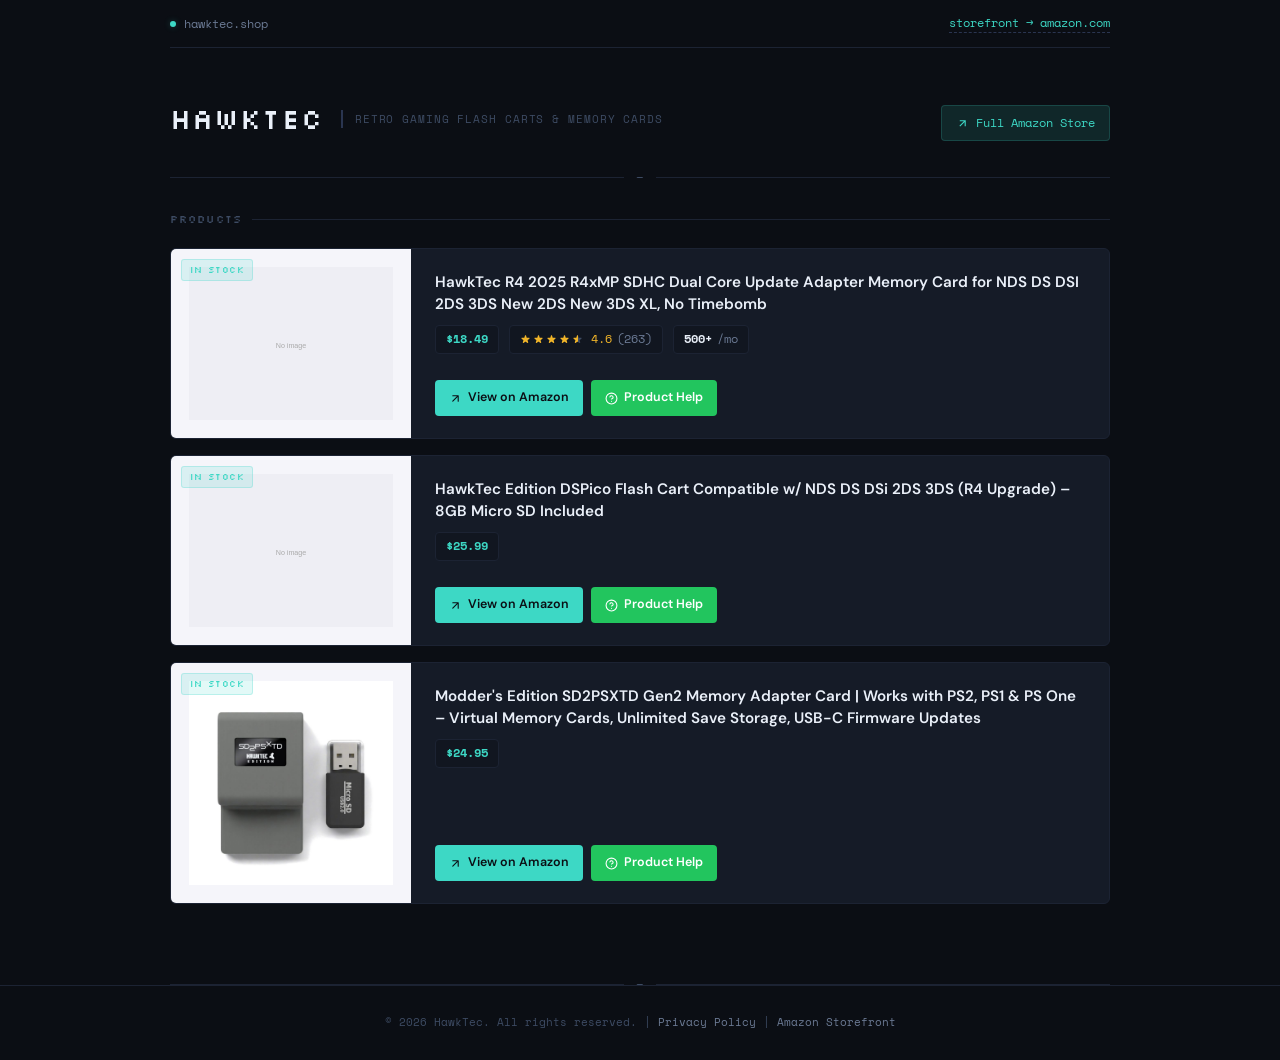
==== commit 41cb30a1: "Merge branch 'main' into homepage-tagline" ====
--- a/index.html
+++ b/index.html
@@ -122,7 +122,7 @@
           <img src="logo.png" alt="HawkTec" onerror="this.style.display='none';document.querySelector('.brand-fallback').style.display='block';">
           <span class="brand-fallback">HAWKTEC</span>
         </div>
-        <div class="tagline">DS Flash Carts &amp; Accessories</div>
+        <div class="tagline">Retro Gaming Flash Carts &amp; Memory Cards</div>
       </div>
       <a href="https://www.amazon.com/s?me=A1SBDFOWM213N&marketplaceID=ATVPDKIKX0DER" target="_blank" rel="noopener" class="store-btn">
         <svg viewBox="0 0 24 24" fill="none" stroke="currentColor" stroke-width="2"><path d="M7 17l9.2-9.2M17 17V7H7"/></svg>
